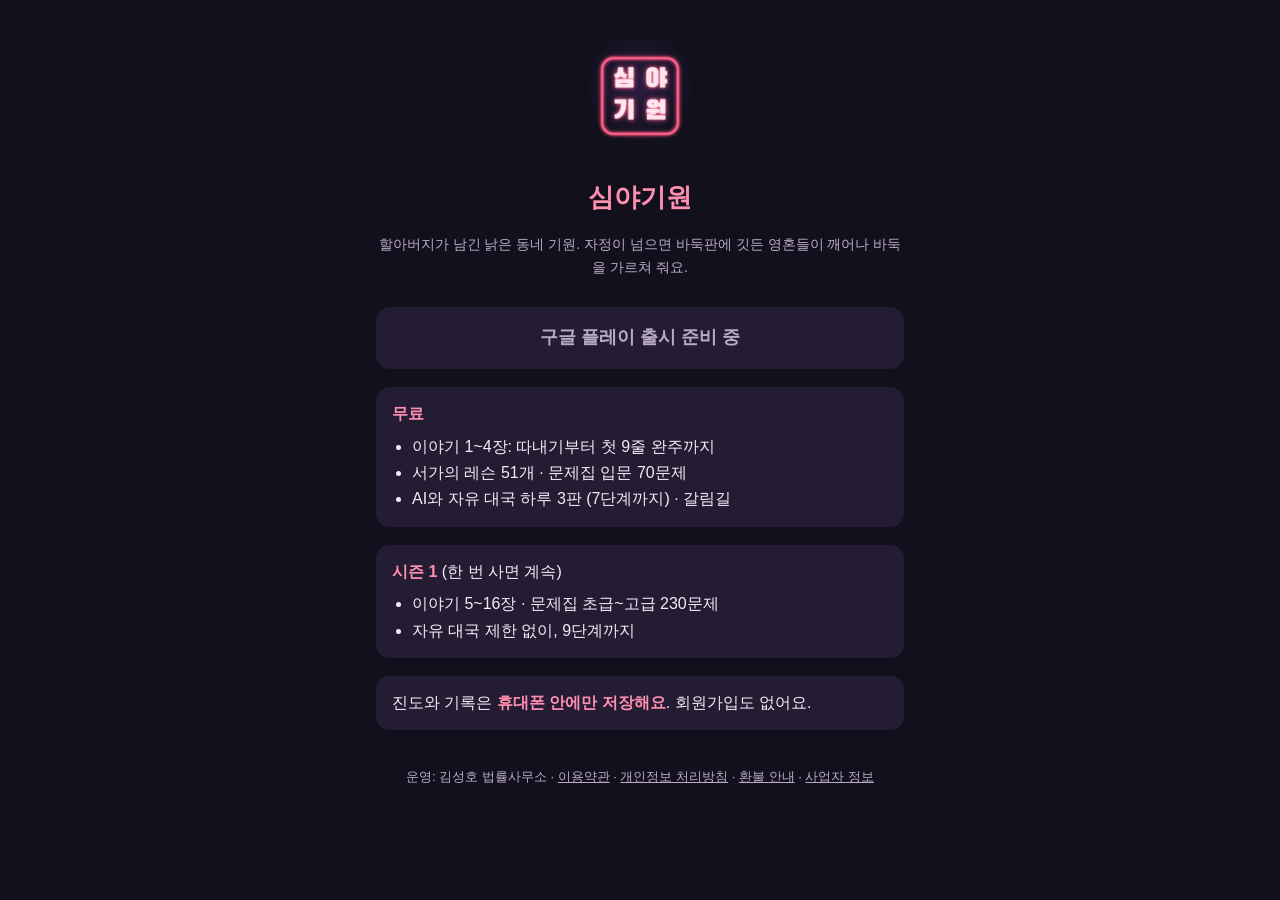
==== index.html @ 75df96c7 "심야기원 안내 사이트: 이용약관·개인정보 처리방침·환불 안내·사업자 정보 원본은 ghdakrk/GAMEGO의 store/site/. 까망 점집 안내 사이트와 같은 형식.  Co-A" ====
<!doctype html>
<html lang="ko">
<head>
<meta charset="utf-8">
<meta name="viewport" content="width=device-width,initial-scale=1">
<title>심야기원</title>
<meta name="description" content="자정의 낡은 동네 기원, 바둑판에 깃든 영혼들에게 처음부터 배우는 바둑 이야기. 16장 이야기, 문제집 300문제, AI 9단계.">
<link rel="icon" href="icons/icon-192.png">
<link rel="apple-touch-icon" href="icons/apple-touch-icon.png">
<style>
:root { --bg: #12101c; --fg: #f3ecf6; --mute: #b9aac8; --card: #231c33; --hl: #ff8fb0; --btn: #ff5c86; }
* { box-sizing: border-box; }
body { margin: 0; background: var(--bg); color: var(--fg); font: 16px/1.65 -apple-system, "Apple SD Gothic Neo", "Noto Sans KR", sans-serif; }
main { max-width: 560px; margin: 0 auto; padding: 40px 16px 56px; text-align: center; }
img.icon { width: 112px; height: 112px; border-radius: 26px; }
h1 { font-size: 26px; margin: 16px 0 4px; color: var(--hl); }
.note { color: var(--mute); font-size: 14px; }
.btn { display: block; margin: 28px 0 8px; padding: 16px; border-radius: 14px; background: var(--btn); color: #2a1720; font-weight: 800; font-size: 18px; text-decoration: none; }
.btn.off { background: var(--card); color: var(--mute); }
.card { background: var(--card); border-radius: 14px; padding: 14px 16px; margin-top: 18px; text-align: left; }
.card ul { margin: 6px 0 0; padding-left: 20px; }
b { color: var(--hl); }
footer { margin-top: 36px; font-size: 13px; color: var(--mute); }
footer a { color: inherit; }
</style>
</head>
<body>
<main>
<img class="icon" src="icons/icon-512.png" alt="">
<h1>심야기원</h1>
<p class="note">할아버지가 남긴 낡은 동네 기원. 자정이 넘으면 바둑판에 깃든 영혼들이 깨어나 바둑을 가르쳐 줘요.</p>
<span class="btn off">구글 플레이 출시 준비 중</span>
<div class="card"><b>무료</b>
<ul>
<li>이야기 1~4장: 따내기부터 첫 9줄 완주까지</li>
<li>서가의 레슨 51개 · 문제집 입문 70문제</li>
<li>AI와 자유 대국 하루 3판 (7단계까지) · 갈림길</li>
</ul></div>
<div class="card"><b>시즌 1</b> (한 번 사면 계속)
<ul>
<li>이야기 5~16장 · 문제집 초급~고급 230문제</li>
<li>자유 대국 제한 없이, 9단계까지</li>
</ul></div>
<div class="card">진도와 기록은 <b>휴대폰 안에만 저장해요</b>. 회원가입도 없어요.</div>
<footer>운영: 김성호 법률사무소 · <a href="terms.html">이용약관</a> · <a href="privacy.html">개인정보 처리방침</a> · <a href="refund.html">환불 안내</a> · <a href="business.html">사업자 정보</a></footer>
</main>
</body>
</html>
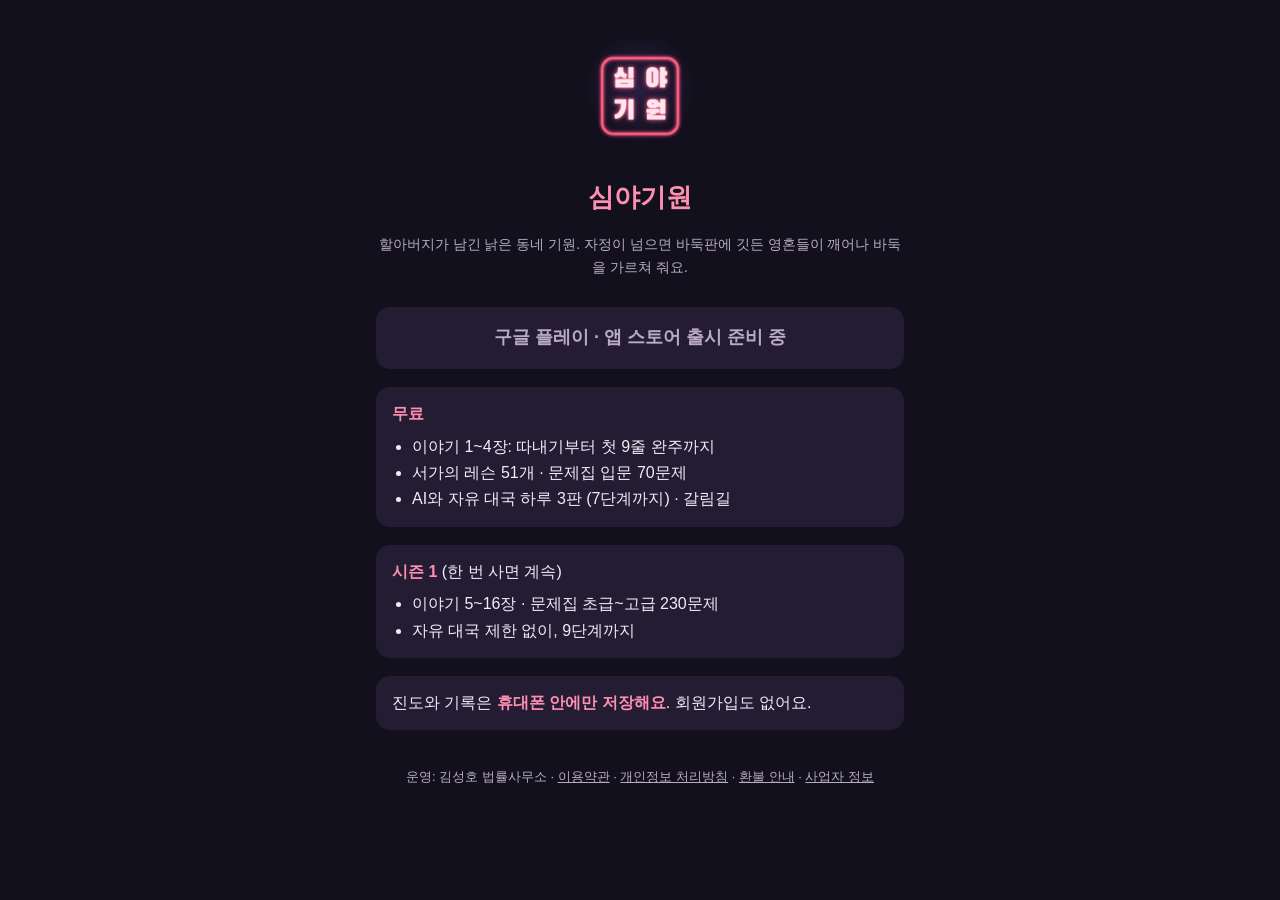
==== commit 93f3fafd: "앱 스토어(아이폰) 결제 안내 더하기: 개인정보 처리방침·이용약관·환불 안내·사업자 정보 Co-Authored-By: Claude Opus 5.5 <noreply@anthropic" ====
--- a/index.html
+++ b/index.html
@@ -29,7 +29,7 @@
 <img class="icon" src="icons/icon-512.png" alt="">
 <h1>심야기원</h1>
 <p class="note">할아버지가 남긴 낡은 동네 기원. 자정이 넘으면 바둑판에 깃든 영혼들이 깨어나 바둑을 가르쳐 줘요.</p>
-<span class="btn off">구글 플레이 출시 준비 중</span>
+<span class="btn off">구글 플레이 · 앱 스토어 출시 준비 중</span>
 <div class="card"><b>무료</b>
 <ul>
 <li>이야기 1~4장: 따내기부터 첫 9줄 완주까지</li>
